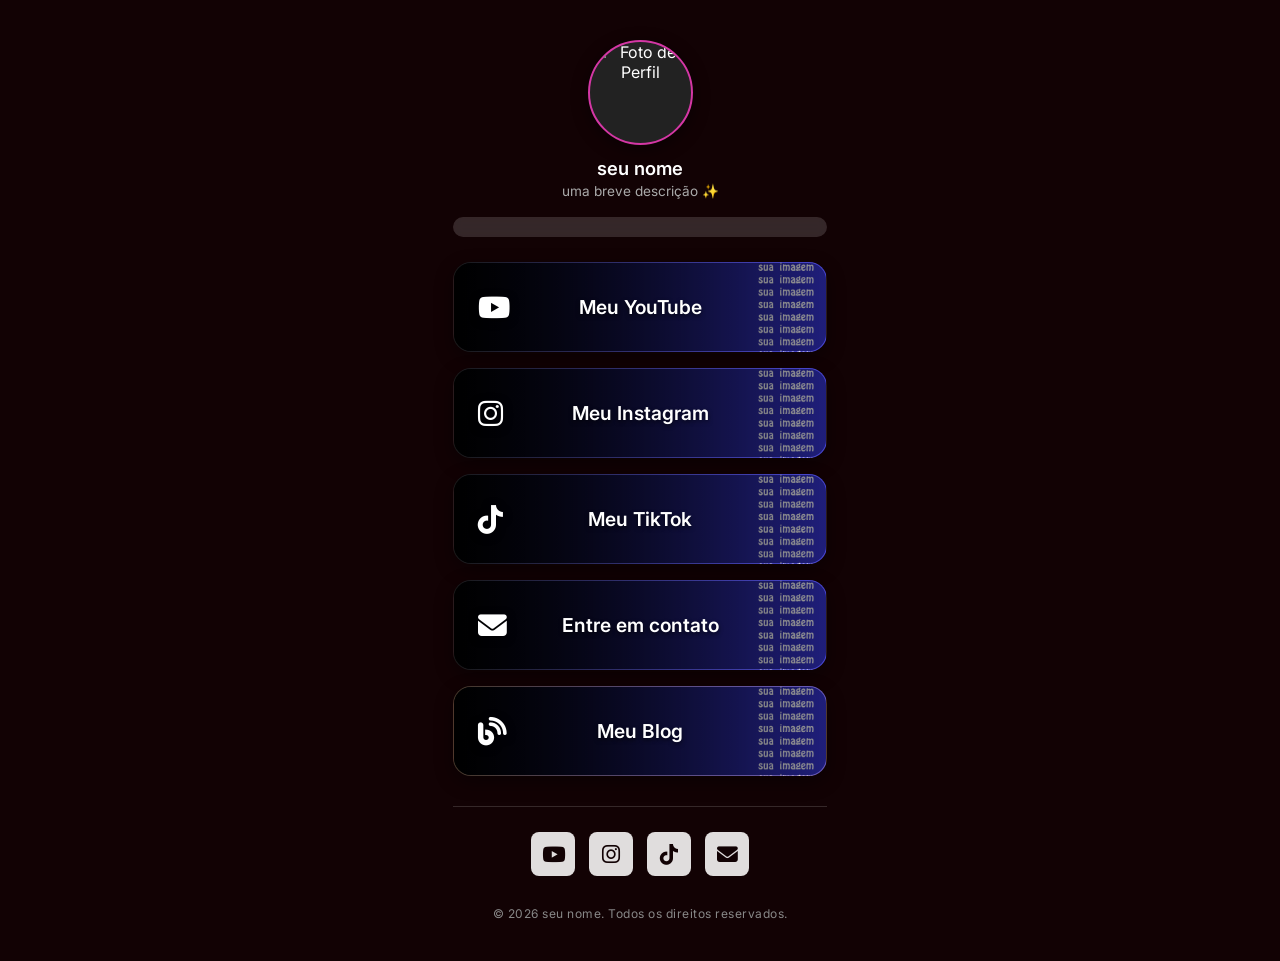
==== paginadelink/index.html @ e13b4ec1 "atualização do site" ====
<!DOCTYPE html>
<html lang="pt-br">

<head>
    <meta charset="UTF-8">
    <meta name="viewport" content="width=device-width, initial-scale=1.0">
    <title>Links</title>
    <link rel="stylesheet" href="style.css">
    <!--  FAVICON DE CEREJA NA ABA DO NAVEGADOR -->
    
    <!-- Ícones FontAwesome -->
    <link rel="stylesheet" href="https://cdnjs.cloudflare.com/ajax/libs/font-awesome/6.4.0/css/all.min.css">
    <!-- Fonte Inter -->
    <link href="https://fonts.googleapis.com/css2?family=Inter:wght@400;500;600;700&display=swap" rel="stylesheet">
</head>

<body>

    <main class="links-container">

        <!-- Perfil -->
        <header class="profile-header">
            <div class="profile-avatar">
                <img src="Assets/image.png" alt="Foto de Perfil">
            </div>
            <h1 class="profile-name">seu nome</h1>
            <p class="profile-bio">uma breve descrição ✨</p>
            <div class="highlight-pill"></div>
        </header>

        <!-- Cards com Imagens de Fundo -->
        <section class="links-list">

            <!-- Card 1: YouTube -->
            <a href="#" target="_blank"
                class="link-card card-youtube">
                <div class="card-overlay"></div>
                <div class="card-content">
                    <i class="fa-brands fa-youtube card-icon"></i>
                    <span class="card-text">Meu YouTube</span>
                </div>
            </a>

            <!-- Card 2: Instagram -->
            <a href="https://www.instagram.com/moonplayer_studio?stkn=a29wYXo0MGtuN3My" target="_blank"
                class="link-card card-instagram">
                <div class="card-overlay"></div>
                <div class="card-content">
                    <i class="fa-brands fa-instagram card-icon"></i>
                    <span class="card-text">Meu Instagram</span>
                </div>
            </a>

            <!-- Card 3: TikTok -->
            <a href="#" target="_blank"
                class="link-card card-tiktok">
                <div class="card-overlay"></div>
                <div class="card-content">
                    <i class="fa-brands fa-tiktok card-icon"></i>
                    <span class="card-text">Meu TikTok</span>
                </div>
            </a>

            <!-- Card 4: Entre em Contato -->
            <a href="#" target="_blank"
                class="link-card card-contato">
                <div class="card-overlay"></div>
                <div class="card-content">
                    <i class="fa-solid fa-envelope card-icon"></i>
                    <span class="card-text">Entre em contato</span>
                </div>
            </a>

            <!-- Card: Blog -->
            <a href="index.html" target="_blank" class="link-card card-blog">
                <div class="card-overlay"></div>
                <div class="card-content">
                    <i class="fa-solid fa-blog card-icon"></i>
                    <span class="card-text">Meu Blog</span>
                </div>
            </a>

        </section>

        <hr class="divider">

        <!-- Rodapé -->
        <footer class="footer-section">
            <div class="social-icons">
                <a href="#" target="_blank" class="social-box"><i
                        class="fa-brands fa-youtube"></i></a>
                <a href="https://www.instagram.com/moonplayer_studio?stkn=a29wYXo0MGtuN3My" target="_blank"
                    class="social-box"><i class="fa-brands fa-instagram"></i></a>
                <a href="#" target="_blank"
                    class="social-box"><i class="fa-brands fa-tiktok"></i></a>
                <a href="#" target="_blank"
                    class="social-box" title="E-mail">
                    <i class="fa-solid fa-envelope"></i>
                </a>
            </div>

            <!-- Texto de Direitos Autorais no Rodapé -->
            <p class="copyright-text">© 2026 seu nome. Todos os direitos reservados.</p>
        </footer>

    </main>

</body>

</html>
---- paginadelink/style.css ----
/* RESET BÁSICO */
* {
    margin: 0;
    padding: 0;
    box-sizing: border-box;
    font-family: 'Inter', sans-serif;
}

body {
    background-color: #120204; /* Fundo vinho escuro de luxo */
    color: #ffffff;
    display: flex;
    justify-content: center;
    align-items: center;
    min-height: 100vh;
    padding: 20px 0;
}

.links-container {
    width: 100%;
    max-width: 414px;
    padding: 20px;
    display: flex;
    flex-direction: column;
    align-items: center;
}

/* PERFIL */
.profile-header {
    display: flex;
    flex-direction: column;
    align-items: center;
    text-align: center;
    width: 100%;
    margin-bottom: 25px;
}

.profile-avatar {
    width: 105px;
    height: 105px;
    border-radius: 50%;
    background-color: #222;
    overflow: hidden;
    margin-bottom: 12px;
    border: 2px solid #d437a5; /* Borda dourada sutil */
    box-shadow: 0 4px 15px rgba(0,0,0,0.5);
}

.profile-avatar img {
    width: 100%;
    height: 100%;
    object-fit: cover;
}

.profile-name {
    font-size: 1.15rem;
    font-weight: 600;
    color: #ffffff;
    margin-bottom: 4px;
}

.profile-bio {
    font-size: 0.85rem;
    color: #aaaaaa;
    margin-bottom: 18px;
}

.highlight-pill {
    width: 100%;
    height: 20px;
    background: rgba(255, 255, 255, 0.15);
    border-radius: 20px;
    backdrop-filter: blur(5px);
}

/* LISTA DE CARDS */
.links-list {
    width: 100%;
    display: flex;
    flex-direction: column;
    gap: 16px;
}

/* CARDS COM IMAGEM DE FUNDO */
.link-card {
    position: relative;
    width: 100%;
    height: 90px;
    border-radius: 18px;
    overflow: hidden;
    text-decoration: none;
    display: flex;
    align-items: center;
    background-size: cover;
    background-position: center;
    background-repeat: no-repeat;
    border: 1px solid rgba(255, 255, 255, 0.1);
    box-shadow: 0 6px 18px rgba(0, 0, 0, 0.4);
    transition: transform 0.25s ease, border-color 0.25s ease, box-shadow 0.25s ease;
}

/* IMAGENS DE FUNDO DOS CARDS */
.card-youtube {
    background-image: url('assets/image.png');
}

.card-instagram {
    background-image: url('assets/image.png');
}

.card-tiktok {
    background-image: url('assets/image.png');
}

.card-contato {
    background-image: url('assets/image.png');
}
.card-blog{
    background-image: url('assets/image.png');
}

/* MÁSCARA ESCURA (DEIXA A FOTO DE FUNDO VISÍVEL E O TEXTO LENDO FÁCIL) */
.card-overlay {
    position: absolute;
    top: 0;
    left: 0;
    width: 100%;
    height: 100%;
    background: linear-gradient(90deg, rgba(0,0,0,0.8) 0%, rgba(0,0,0,0.4) 100%);
    z-index: 1;
    transition: background 0.25s ease;
}

.link-card:hover {
    transform: translateY(-4px);
    border-color: #e01090; /* Realce dourado ao passar o mouse */
    box-shadow: 0 8px 25px rgba(0, 0, 0, 0.7);
}

.link-card:hover .card-overlay {
    background: linear-gradient(90deg, rgba(0,0,0,0.7) 0%, rgba(0,0,0,0.2) 100%);
}

/* CONTEÚDO DENTRO DO CARD */
.card-content {
    position: relative;
    z-index: 2;
    width: 100%;
    padding: 0 24px;
    display: flex;
    align-items: center;
}

.card-icon {
    font-size: 1.8rem;
    color: #ffffff;
    position: absolute;
    left: 24px;
    filter: drop-shadow(0 2px 4px rgba(0,0,0,0.5));
}

.card-text {
    width: 100%;
    text-align: center;
    font-size: 1.2rem;
    font-weight: 600;
    color: #ffffff;
    text-shadow: 0 2px 4px rgba(0,0,0,0.6);
}

/* DIVISOR E RODAPÉ */
.divider {
    width: 100%;
    border: none;
    border-top: 1px solid rgba(255, 255, 255, 0.15);
    margin: 30px 0 25px 0;
}

.footer-section {
    width: 100%;
    display: flex;
    flex-direction: column;
    align-items: center;
    gap: 20px;
}

.social-icons {
    display: flex;
    justify-content: center;
    gap: 14px;
}

.social-box {
    width: 44px;
    height: 44px;
    background-color: rgba(247, 246, 246, 0.9);
    border-radius: 8px;
    display: flex;
    justify-content: center;
    align-items: center;
    color: #120204;
    font-size: 1.3rem;
    text-decoration: none;
    transition: transform 0.2s ease, background-color 0.2s ease;
}

.social-box:hover {
    transform: scale(1.08);
    background-color: #e01090; /* Transição dourada ao focar */
    color: #ffffff;
}

.privacy-link {
    color: #888888;
    font-size: 0.8rem;
    text-decoration: none;
    transition: color 0.2s ease;
}

.privacy-link:hover {
    color: #ffffff;
}
.copyright-text {
    color: #888888;
    font-size: 0.75rem;
    text-align: center;
    margin-top: 10px;
    letter-spacing: 0.5px;
}



/* Estilo do Card do Blog */
.card-blog {
    border: 1px solid rgba(229, 184, 143, 0.3);
}

.card-blog:hover {
    border-color: #e5b88f;
    transform: translateY(-2px); /* Efeito de elevação ao passar o mouse */
}
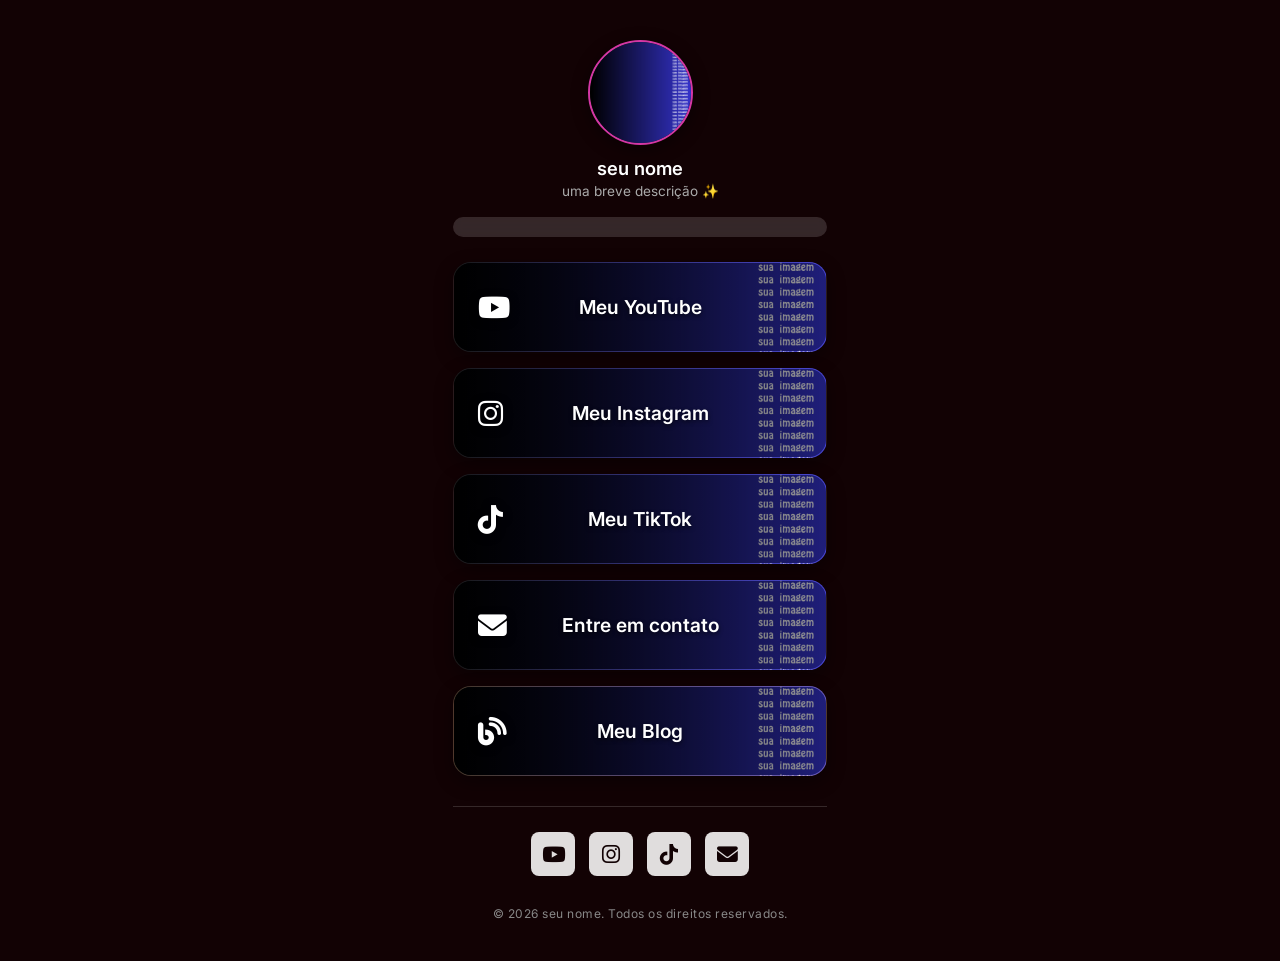
==== commit 877a6a72: "atualizações" ====
--- a/paginadelink/index.html
+++ b/paginadelink/index.html
@@ -7,7 +7,9 @@
     <title>Links</title>
     <link rel="stylesheet" href="style.css">
     <!--  FAVICON DE CEREJA NA ABA DO NAVEGADOR -->
-    
+    <!-- Ícone da Aba (Emoji de Lua) -->
+    <link rel="icon"
+        href="data:image/svg+xml,<svg xmlns=%22http://www.w3.org/2000/svg%22 viewBox=%220 0 100 100%22><text y=%22.9em%22 font-size=%2290%22>🌙</text></svg>" />
     <!-- Ícones FontAwesome -->
     <link rel="stylesheet" href="https://cdnjs.cloudflare.com/ajax/libs/font-awesome/6.4.0/css/all.min.css">
     <!-- Fonte Inter -->
@@ -21,7 +23,7 @@
         <!-- Perfil -->
         <header class="profile-header">
             <div class="profile-avatar">
-                <img src="Assets/image.png" alt="Foto de Perfil">
+                <img src="assets/image.png" alt="Foto de Perfil">
             </div>
             <h1 class="profile-name">seu nome</h1>
             <p class="profile-bio">uma breve descrição ✨</p>
@@ -32,8 +34,7 @@
         <section class="links-list">
 
             <!-- Card 1: YouTube -->
-            <a href="#" target="_blank"
-                class="link-card card-youtube">
+            <a href="#" target="_blank" class="link-card card-youtube">
                 <div class="card-overlay"></div>
                 <div class="card-content">
                     <i class="fa-brands fa-youtube card-icon"></i>
@@ -52,8 +53,7 @@
             </a>
 
             <!-- Card 3: TikTok -->
-            <a href="#" target="_blank"
-                class="link-card card-tiktok">
+            <a href="#" target="_blank" class="link-card card-tiktok">
                 <div class="card-overlay"></div>
                 <div class="card-content">
                     <i class="fa-brands fa-tiktok card-icon"></i>
@@ -62,8 +62,7 @@
             </a>
 
             <!-- Card 4: Entre em Contato -->
-            <a href="#" target="_blank"
-                class="link-card card-contato">
+            <a href="#" target="_blank" class="link-card card-contato">
                 <div class="card-overlay"></div>
                 <div class="card-content">
                     <i class="fa-solid fa-envelope card-icon"></i>
@@ -87,14 +86,11 @@
         <!-- Rodapé -->
         <footer class="footer-section">
             <div class="social-icons">
-                <a href="#" target="_blank" class="social-box"><i
-                        class="fa-brands fa-youtube"></i></a>
+                <a href="#" target="_blank" class="social-box"><i class="fa-brands fa-youtube"></i></a>
                 <a href="https://www.instagram.com/moonplayer_studio?stkn=a29wYXo0MGtuN3My" target="_blank"
                     class="social-box"><i class="fa-brands fa-instagram"></i></a>
-                <a href="#" target="_blank"
-                    class="social-box"><i class="fa-brands fa-tiktok"></i></a>
-                <a href="#" target="_blank"
-                    class="social-box" title="E-mail">
+                <a href="#" target="_blank" class="social-box"><i class="fa-brands fa-tiktok"></i></a>
+                <a href="#" target="_blank" class="social-box" title="E-mail">
                     <i class="fa-solid fa-envelope"></i>
                 </a>
             </div>
